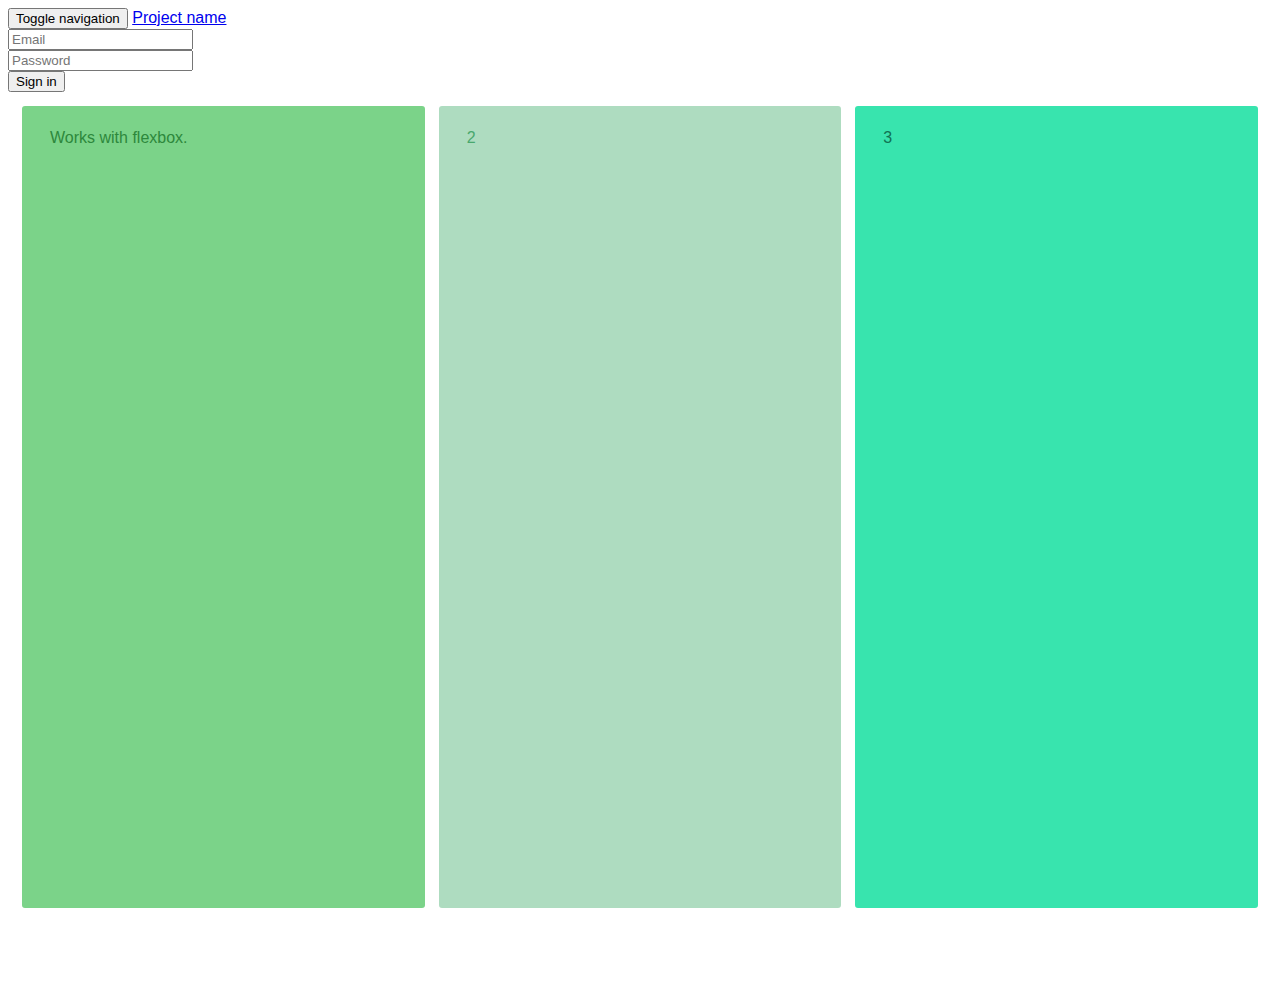
==== app/index.html @ 434d696f "Change docker library" ====
﻿<!DOCTYPE html>
<!--[if lt IE 7]>      <html lang="en" ng-app="myApp" class="no-js lt-ie9 lt-ie8 lt-ie7"> <![endif]-->
<!--[if IE 7]>         <html lang="en" ng-app="myApp" class="no-js lt-ie9 lt-ie8"> <![endif]-->
<!--[if IE 8]>         <html lang="en" ng-app="myApp" class="no-js lt-ie9"> <![endif]-->
<!--[if gt IE 8]><!-->
<html lang="en" ng-app="myApp" class="no-js">
<!--<![endif]-->
<head>
    <meta charset="utf-8">
    <meta http-equiv="X-UA-Compatible" content="IE=edge">
    <title>My AngularJS App</title>
    <meta name="description" content="">
    <meta name="viewport" content="width=device-width, initial-scale=1">

    <!-- bootstrap css -->
    <link rel="stylesheet" href="bower_components/bootstrap/dist/css/bootstrap.min.css">
    <link href="bower_components/angular-resizable/angular-resizable.min.css" rel="stylesheet" />
    <!-- custom app styles  -->
    <link rel="stylesheet" href="app.css">
</head>


<body ng-app="myApp">
    <nav class="navbar navbar-inverse">
        <div class="container-fluid">
            <div class="navbar-header">
                <span class="glyphicon glyphicon-user" aria-hidden="true"></span>
                <button type="button" class="navbar-toggle collapsed" data-toggle="collapse" data-target="#navbar" aria-expanded="false" aria-controls="navbar">
                    <span class="sr-only">Toggle navigation</span>
                    <span class="icon-bar"></span>
                    <span class="icon-bar"></span>
                    <span class="icon-bar"></span>
                </button>
                <a class="navbar-brand" href="#">Project name</a>
            </div>
            <div id="navbar" class="navbar-collapse collapse">
                <form class="navbar-form navbar-right">
                    <div class="form-group">
                        <input type="text" placeholder="Email" class="form-control">
                    </div>
                    <div class="form-group">
                        <input type="password" placeholder="Password" class="form-control">
                    </div>
                    <button type="submit" class="btn btn-success">Sign in</button>
                </form>
            </div><!--/.navbar-collapse -->
        </div>
    </nav>
<main>
    <!--<nav resizable r-directions="['right']">
        <span class="icon-big icon_expand-1"></span>
        <br/><br/>
        <h1>
            Angular
            Resizable
        </h1>
        <p>
            A teensy weensy directive for creating resizable containers.
        </p>
    </nav>-->





    <div class="content">
        <div class="row">
            <section id="one" resizable r-directions="['right']" r-flex="true">
                <p>Works with flexbox.</p>
            </section>
            <section id="two">
                <p>2</p>
            </section>
            <section id="three" resizable r-directions="['left']" r-flex="true">
                <p>3</p>
            </section>
        </div>
        <!--<div class="row">
            <section id="three" resizable r-directions="['right']" r-flex="true">
                <p>
                    Completely seperates <strong>layout logic</strong> from <strong>resize logic</strong>. All layout logic must be done by you in the CSS (as it should be).
                </p>
            </section>
            <section id="four">4</section>
        </div>-->
    </div>
</main>
<footer>
    <span>
            Made with <span class="icon icon_coffee"></span> by
            <a href="http://codepen.io/Reklino/" target="_blank">
                <span class="icon icon_jacob"></span>
            </a>
        </span>
    <span style="float: right">
            <a href="https://github.com/Reklino/angular-resizable" target="_blank">
                Fork it on GitHub <span class="icon icon_code"></span>
            </a>
        </span>
</footer>

<!-- bower components -->
<script src="bower_components/angular/angular.js"></script>
<script src="bower_components/angular-route/angular-route.js"></script>
<script src="bower_components/angular-bootstrap/ui-bootstrap.min.js"></script>
<script src="bower_components/angular-bootstrap/ui-bootstrap-tpls.min.js"></script>
<script src="bower_components/angular-resizable/angular-resizable.min.js"></script>

<!-- custom styles -->
<script src="app.js"></script>
<script src="view1/view1.js"></script>
<script src="view2/view2.js"></script>
<script src="components/version/version.js"></script>
<script src="components/version/version-directive.js"></script>
<script src="components/version/interpolate-filter.js"></script>
</body>
</html>
---- app/app.css ----
/* app css stylesheet */

.menu {
  list-style: none;
  border-bottom: 0.1em solid black;
  margin-bottom: 2em;
  padding: 0 0 0.5em;
}

.menu:before {
  content: "[";
}

.menu:after {
  content: "]";
}

.menu > li {
  display: inline;
}

.menu > li:before {
  content: "|";
  padding-right: 0.3em;
}

.menu > li:nth-child(1):before {
  content: "";
  padding: 0;
}




body {
  color: #343e3d;
  font-family: 'Varela Round', 'Helvetica', sans-serif;
}

p {
  line-height: 24px;
  margin-top: 0;
}

h1 {
  margin: 6px 0 24px;
}

ul {
  margin: 0;
  padding: 0 0 0 1em;
}

li {
  line-height: 24px;
}

.icon {
  font-size: 16px;
  margin: 0 5px;
}

.icon-big {
  font-size: 32px;
  border: 2px dashed #7bd389;
  color: #7bd389;
  padding: 10px 11px 10px 10px;
}

* {
  box-sizing: border-box;
}

html, body {
  height: 100%;
  overflow: hidden;
}

nav {
  /*position: relative;
  z-index: 1;
  text-align: center;
  padding: 2.5em 1.75em;
  background: #fff;
  width: 260px;
  max-width: 300px;
  min-width: 165px;*/
}

main {
  display: -webkit-box;
  display: -webkit-flex;
  display: -ms-flexbox;
  display: flex;
  height: 100%;
  padding-bottom: 70px;
  background: #fff;
}

.content {
  -webkit-box-flex: 1;
  -webkit-flex: 1;
      -ms-flex: 1;
          flex: 1;
  display: -webkit-box;
  display: -webkit-flex;
  display: -ms-flexbox;
  display: flex;
  -webkit-flex-flow: column nowrap;
      -ms-flex-flow: column nowrap;
          flex-flow: column nowrap;
  -webkit-justify-content: space-around;
      -ms-flex-pack: distribute;
          justify-content: space-around;
  -webkit-align-content: space-around;
      -ms-flex-line-pack: distribute;
          align-content: space-around;
  padding: 7px;
}

.row {
  min-height: 50px;
  -webkit-box-flex: 1;
  -webkit-flex: 1;
      -ms-flex: 1;
          flex: 1;
  display: -webkit-box;
  display: -webkit-flex;
  display: -ms-flexbox;
  display: flex;
  -webkit-flex-flow: row nowrap;
      -ms-flex-flow: row nowrap;
          flex-flow: row nowrap;
  -webkit-justify-content: space-around;
      -ms-flex-pack: distribute;
          justify-content: space-around;
  -webkit-align-content: space-around;
      -ms-flex-line-pack: distribute;
          align-content: space-around;
}
.row.resizable {
  -webkit-box-flex: 0;
  -webkit-flex: 0 0 300px;
      -ms-flex: 0 0 300px;
          flex: 0 0 300px;
}

section {
  box-sizing: border-box;
  border-radius: 10px;
  padding: 1.25em 1.75em;
  background: #ddd;
  border: 7px solid #fff;
  -webkit-box-flex: 1;
  -webkit-flex: 1;
      -ms-flex: 1;
          flex: 1;
  min-width: 30px;
}
section.resizable {
  -webkit-box-flex: 0;
  -webkit-flex: 0 0 300px;
      -ms-flex: 0 0 300px;
          flex: 0 0 300px;
}

#one {
  background: #7bd389;
  color: #2d883c;
}

#two {
  background: #aedcc0;
  color: #49a86e;
}

#three {
  background: #38e4ae;
  color: #107354;
}

#four {
  background: url(http://publicdomainarchive.com/wp-content/uploads/2014/12/public-domain-images-free-stock-photos-high-quality-resolution-downloads-public-domain-archive-7-1000x665.jpg);
}

footer {
  background: white;
  position: relative;
  z-index: 1;
  font-size: 14px;
  text-transform: uppercase;
  padding: 0 1.75em;
  width: 100%;
  margin-top: -70px;
  height: 70px;
  line-height: 70px;
  border-top: 1px solid #aedcc0;
}
footer a {
  position: relative;
  text-decoration: none;
  color: #7bd389;
}
footer a:after {
  content: "";
  position: absolute;
  bottom: 0;
  left: 0;
  right: 0;
  margin: 0 auto;
  width: 0;
  height: 1px;
  background-color: #7bd389;
  -webkit-transition: all 0.3s ease-in-out;
  transition: all 0.3s ease-in-out;
}
footer a:hover:after {
  width: 100%;
}
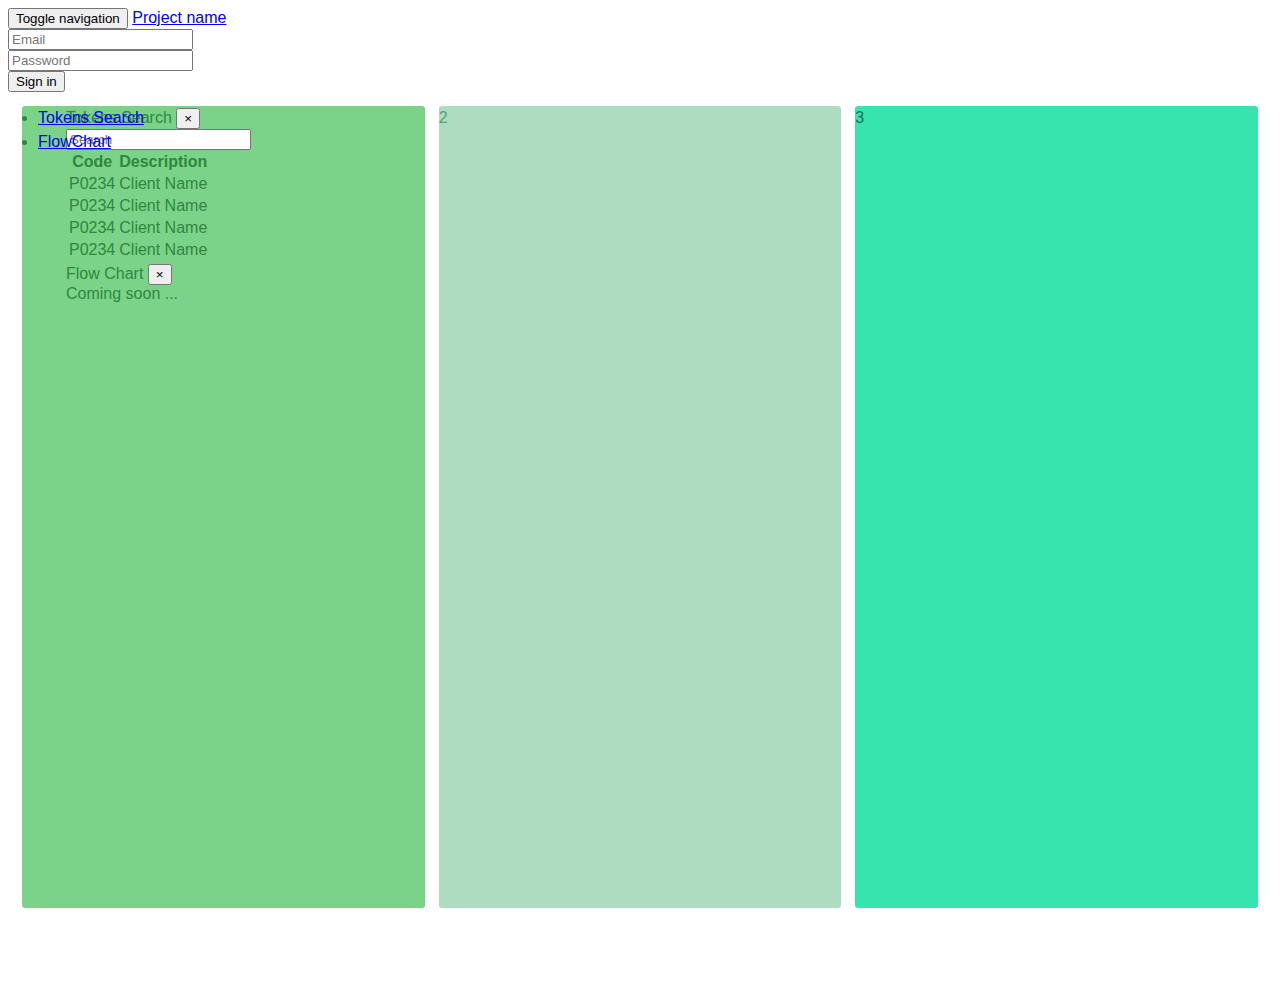
==== commit 1cfc0f12: "Right Sidebar" ====
--- a/app/index.html
+++ b/app/index.html
@@ -15,6 +15,7 @@
     <!-- bootstrap css -->
     <link rel="stylesheet" href="bower_components/bootstrap/dist/css/bootstrap.min.css">
     <link href="bower_components/angular-resizable/angular-resizable.min.css" rel="stylesheet" />
+    <link href="bower_components/bootstrap-vertical-tabs/bootstrap.vertical-tabs.min.css" rel="stylesheet" />
     <!-- custom app styles  -->
     <link rel="stylesheet" href="app.css">
 </head>
@@ -43,10 +44,11 @@
                     </div>
                     <button type="submit" class="btn btn-success">Sign in</button>
                 </form>
-            </div><!--/.navbar-collapse -->
+            </div>
+            <!--/.navbar-collapse -->
         </div>
     </nav>
-<main>
+    <main>
     <!--<nav resizable r-directions="['right']">
         <span class="icon-big icon_expand-1"></span>
         <br/><br/>
@@ -65,8 +67,53 @@
 
     <div class="content">
         <div class="row">
-            <section id="one" resizable r-directions="['right']" r-flex="true">
-                <p>Works with flexbox.</p>
+            <section id="one" resizable r-directions="['right']" r-flex="true" ng-controller="rightSideBarCtrl" ng-class="{collapsed: 'collapsed'}">                
+                <ul class="nav nav-tabs tabs-left sideways" style="width: 42px; position: absolute;">
+                    <li class="active"><a style="white-space:nowrap;" href="#home-r" data-toggle="tab">Tokens Search</a></li>
+                    <li><a href="#profile-r" style="white-space:nowrap;" data-toggle="tab">FlowChart</a></li>    
+                </ul>                
+                <div class="panel panel-default" style=" margin: 2px; width: auto; margin-left: 44px;" ng-hide="collapsed" >
+                    <div class="panel-heading">Tokens Search
+                         <button type="button" class="close" data-dismiss="alert" aria-label="Close"><span aria-hidden="true">&times;</span></button>
+                    </div>
+                    <div class="panel-body">
+                      <input type="text" class="form-control" id="exampleInputSearch" placeholder="Search">
+                    </div>
+                    <table class="table table-bordered">
+                        <thead>
+                            <tr>
+                                <th>Code</th>
+                                <th>Description</th>
+                            </tr>        
+                        </thead>
+                        <tbody>
+                            <tr>
+                                <td>P0234</td>
+                                <td>Client Name</td>
+                            </tr>
+                            <tr>
+                                <td>P0234</td>
+                                <td>Client Name</td>
+                            </tr>
+                            <tr>
+                                <td>P0234</td>
+                                <td>Client Name</td>
+                            </tr>
+                            <tr>
+                                <td>P0234</td>
+                                <td>Client Name</td>
+                            </tr>
+                        </tbody>
+                    </table>
+                </div>
+                 <div class="panel panel-default" style=" margin: 2px; width: auto; margin-left: 44px;" ng-hide="collapsed" >
+                    <div class="panel-heading">Flow Chart
+                         <button type="button" class="close" data-dismiss="alert" aria-label="Close"><span aria-hidden="true">&times;</span></button>
+                    </div>
+                    <div class="panel-body">
+                      Coming soon ...
+                    </div>                    
+                </div>
             </section>
             <section id="two">
                 <p>2</p>
@@ -85,34 +132,32 @@
         </div>-->
     </div>
 </main>
-<footer>
-    <span>
-            Made with <span class="icon icon_coffee"></span> by
+    <footer>
+        <span>Made with <span class="icon icon_coffee"></span>by
             <a href="http://codepen.io/Reklino/" target="_blank">
                 <span class="icon icon_jacob"></span>
             </a>
         </span>
-    <span style="float: right">
-            <a href="https://github.com/Reklino/angular-resizable" target="_blank">
-                Fork it on GitHub <span class="icon icon_code"></span>
+        <span style="float: right">
+            <a href="https://github.com/Reklino/angular-resizable" target="_blank">Fork it on GitHub <span class="icon icon_code"></span>
             </a>
         </span>
-</footer>
+    </footer>
 
-<!-- bower components -->
-<script src="bower_components/angular/angular.js"></script>
-<script src="bower_components/angular-route/angular-route.js"></script>
-<script src="bower_components/angular-bootstrap/ui-bootstrap.min.js"></script>
-<script src="bower_components/angular-bootstrap/ui-bootstrap-tpls.min.js"></script>
-<script src="bower_components/angular-resizable/angular-resizable.min.js"></script>
+    <!-- bower components -->
+    <script src="bower_components/angular/angular.js"></script>
+    <script src="bower_components/angular-route/angular-route.js"></script>
+    <script src="bower_components/angular-bootstrap/ui-bootstrap.min.js"></script>
+    <script src="bower_components/angular-bootstrap/ui-bootstrap-tpls.min.js"></script>
+    <script src="bower_components/angular-resizable/angular-resizable.min.js"></script>
 
-<!-- custom styles -->
-<script src="app.js"></script>
-<script src="view1/view1.js"></script>
-<script src="view2/view2.js"></script>
-<script src="components/version/version.js"></script>
-<script src="components/version/version-directive.js"></script>
-<script src="components/version/interpolate-filter.js"></script>
+    <!-- custom styles -->
+    <script src="app.js"></script>
+    <script src="view1/view1.js"></script>
+    <script src="view2/view2.js"></script>
+    <script src="components/version/version.js"></script>
+    <script src="components/version/version-directive.js"></script>
+    <script src="components/version/interpolate-filter.js"></script>
 </body>
 </html>
 
--- a/app/app.css
+++ b/app/app.css
@@ -148,7 +148,6 @@
 section {
   box-sizing: border-box;
   border-radius: 10px;
-  padding: 1.25em 1.75em;
   background: #ddd;
   border: 7px solid #fff;
   -webkit-box-flex: 1;
@@ -168,6 +167,9 @@
   background: #7bd389;
   color: #2d883c;
 }
+
+    #one.collapsed {
+    }
 
 #two {
   background: #aedcc0;
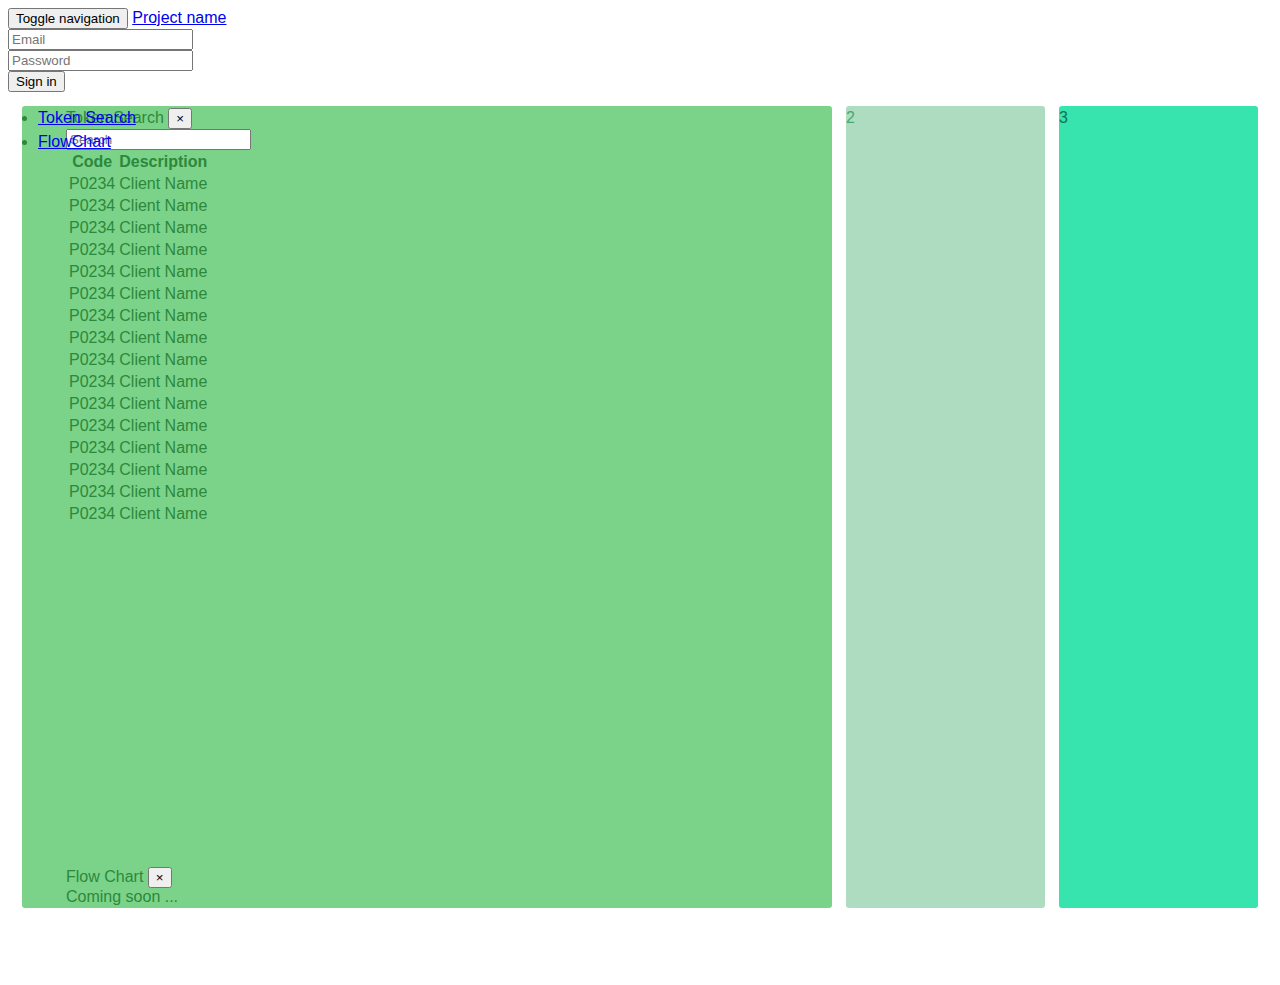
==== commit cd50fa0d: "Right sidebar based on flex boxes" ====
--- a/app/index.html
+++ b/app/index.html
@@ -49,97 +49,154 @@
         </div>
     </nav>
     <main>
-    <!--<nav resizable r-directions="['right']">
-        <span class="icon-big icon_expand-1"></span>
-        <br/><br/>
-        <h1>
-            Angular
-            Resizable
-        </h1>
-        <p>
-            A teensy weensy directive for creating resizable containers.
-        </p>
-    </nav>-->
-
-
-
-
-
-    <div class="content">
-        <div class="row">
-            <section id="one" resizable r-directions="['right']" r-flex="true" ng-controller="rightSideBarCtrl" ng-class="{collapsed: 'collapsed'}">                
-                <ul class="nav nav-tabs tabs-left sideways" style="width: 42px; position: absolute;">
-                    <li class="active"><a style="white-space:nowrap;" href="#home-r" data-toggle="tab">Tokens Search</a></li>
-                    <li><a href="#profile-r" style="white-space:nowrap;" data-toggle="tab">FlowChart</a></li>    
-                </ul>                
-                <div class="panel panel-default" style=" margin: 2px; width: auto; margin-left: 44px;" ng-hide="collapsed" >
-                    <div class="panel-heading">Tokens Search
-                         <button type="button" class="close" data-dismiss="alert" aria-label="Close"><span aria-hidden="true">&times;</span></button>
-                    </div>
-                    <div class="panel-body">
-                      <input type="text" class="form-control" id="exampleInputSearch" placeholder="Search">
-                    </div>
-                    <table class="table table-bordered">
-                        <thead>
-                            <tr>
-                                <th>Code</th>
-                                <th>Description</th>
-                            </tr>        
-                        </thead>
-                        <tbody>
-                            <tr>
-                                <td>P0234</td>
-                                <td>Client Name</td>
-                            </tr>
-                            <tr>
-                                <td>P0234</td>
-                                <td>Client Name</td>
-                            </tr>
-                            <tr>
-                                <td>P0234</td>
-                                <td>Client Name</td>
-                            </tr>
-                            <tr>
-                                <td>P0234</td>
-                                <td>Client Name</td>
-                            </tr>
-                        </tbody>
-                    </table>
-                </div>
-                 <div class="panel panel-default" style=" margin: 2px; width: auto; margin-left: 44px;" ng-hide="collapsed" >
-                    <div class="panel-heading">Flow Chart
-                         <button type="button" class="close" data-dismiss="alert" aria-label="Close"><span aria-hidden="true">&times;</span></button>
-                    </div>
-                    <div class="panel-body">
-                      Coming soon ...
-                    </div>                    
-                </div>
-            </section>
-            <section id="two">
-                <p>2</p>
-            </section>
-            <section id="three" resizable r-directions="['left']" r-flex="true">
-                <p>3</p>
-            </section>
+        <!--<nav resizable r-directions="['right']">
+            <span class="icon-big icon_expand-1"></span>
+            <br/><br/>
+            <h1>
+                Angular
+                Resizable
+            </h1>
+            <p>
+                A teensy weensy directive for creating resizable containers.
+            </p>
+        </nav>-->
+
+
+
+
+
+        <div class="content">
+            <div class="row" ng-controller="rightSideBarCtrl">
+                <section id="one" resizable r-directions="['right']" r-flex="true" ng-class="{collapsed: 'collapsed'}" style="display: flex; flex-direction: column; justify-content: flex-start; align-items: stretch; align-content: stretch; flex-basis: 50%;">
+                    <ul class="nav nav-tabs tabs-left sideways" style="width: 42px; position: absolute;">
+                        <li ng-class="{'active' : selectedTab == tabs.TokenSearch }">
+                            <a style="white-space: nowrap;" href="javascript:void(0);" data-toggle="tab" ng-click="switchToTokenSearch()">Token Search</a>
+                        </li>
+                        <li ng-class="{'active' : selectedTab == tabs.FlowChart }">
+                            <a href="javascript:void(0);" style="white-space: nowrap;" data-toggle="tab" ng-click="switchToFlowChart()">FlowChart</a>
+                        </li>
+                    </ul>
+                    <div class="panel panel-default" style="margin: 2px; width: auto; margin-left: 44px; flex: 1; display: flex; flex-direction: column; justify-content: flex-start; align-items: stretch; align-content: stretch;" ng-hide="collapsed || selectedTab != tabs.TokenSearch">
+                        <div class="panel-heading">
+                            Token Search
+                            <button type="button" class="close" data-dismiss="alert" aria-label="Close"><span aria-hidden="true">&times;</span></button>
+                        </div>
+                        <div class="panel-body" style="flex: 1;overflow-y:scroll">
+                            <input type="text" class="form-control" id="exampleInputSearch" placeholder="Search">
+                            <table class="table table-bordered">
+                                <thead>
+                                    <tr>
+                                        <th>Code</th>
+                                        <th>Description</th>
+                                    </tr>
+                                </thead>
+                                <tbody>
+                                    <tr>
+                                        <td>P0234</td>
+                                        <td>Client Name</td>
+                                    </tr>
+                                    <tr>
+                                        <td>P0234</td>
+                                        <td>Client Name</td>
+                                    </tr>
+                                    <tr>
+                                        <td>P0234</td>
+                                        <td>Client Name</td>
+                                    </tr>
+                                    <tr>
+                                        <td>P0234</td>
+                                        <td>Client Name</td>
+                                    </tr>
+                                    <tr>
+                                        <td>P0234</td>
+                                        <td>Client Name</td>
+                                    </tr>
+                                    <tr>
+                                        <td>P0234</td>
+                                        <td>Client Name</td>
+                                    </tr>
+                                    <tr>
+                                        <td>P0234</td>
+                                        <td>Client Name</td>
+                                    </tr>
+                                    <tr>
+                                        <td>P0234</td>
+                                        <td>Client Name</td>
+                                    </tr>
+                                    <tr>
+                                        <td>P0234</td>
+                                        <td>Client Name</td>
+                                    </tr>
+                                    <tr>
+                                        <td>P0234</td>
+                                        <td>Client Name</td>
+                                    </tr>
+                                    <tr>
+                                        <td>P0234</td>
+                                        <td>Client Name</td>
+                                    </tr>
+                                    <tr>
+                                        <td>P0234</td>
+                                        <td>Client Name</td>
+                                    </tr>
+                                    <tr>
+                                        <td>P0234</td>
+                                        <td>Client Name</td>
+                                    </tr>
+                                    <tr>
+                                        <td>P0234</td>
+                                        <td>Client Name</td>
+                                    </tr>
+                                    <tr>
+                                        <td>P0234</td>
+                                        <td>Client Name</td>
+                                    </tr>
+                                    <tr>
+                                        <td>P0234</td>
+                                        <td>Client Name</td>
+                                    </tr>
+                                </tbody>
+                            </table>
+                        </div>
+
+                    </div>
+                    <div class="panel panel-default" style=" margin: 2px; width: auto; margin-left: 44px;" ng-hide="collapsed || selectedTab != tabs.FlowChart">
+                        <div class="panel-heading">
+                            Flow Chart
+                            <button type="button" class="close" data-dismiss="alert" aria-label="Close"><span aria-hidden="true">&times;</span></button>
+                        </div>
+                        <div class="panel-body">
+                            Coming soon ...
+                        </div>
+                    </div>
+                </section>
+                <section id="two">
+                    <p>2</p>
+                </section>
+                <section id="three" resizable r-directions="['left']" r-flex="true">
+                    <p>3</p>
+                </section>
+            </div>
+            <!--<div class="row">
+                <section id="three" resizable r-directions="['right']" r-flex="true">
+                    <p>
+                        Completely seperates <strong>layout logic</strong> from <strong>resize logic</strong>. All layout logic must be done by you in the CSS (as it should be).
+                    </p>
+                </section>
+                <section id="four">4</section>
+            </div>-->
         </div>
-        <!--<div class="row">
-            <section id="three" resizable r-directions="['right']" r-flex="true">
-                <p>
-                    Completely seperates <strong>layout logic</strong> from <strong>resize logic</strong>. All layout logic must be done by you in the CSS (as it should be).
-                </p>
-            </section>
-            <section id="four">4</section>
-        </div>-->
-    </div>
-</main>
+    </main>
     <footer>
-        <span>Made with <span class="icon icon_coffee"></span>by
+        <span>
+            Made with <span class="icon icon_coffee"></span>by
             <a href="http://codepen.io/Reklino/" target="_blank">
                 <span class="icon icon_jacob"></span>
             </a>
         </span>
         <span style="float: right">
-            <a href="https://github.com/Reklino/angular-resizable" target="_blank">Fork it on GitHub <span class="icon icon_code"></span>
+            <a href="https://github.com/Reklino/angular-resizable" target="_blank">
+                Fork it on GitHub <span class="icon icon_code"></span>
             </a>
         </span>
     </footer>
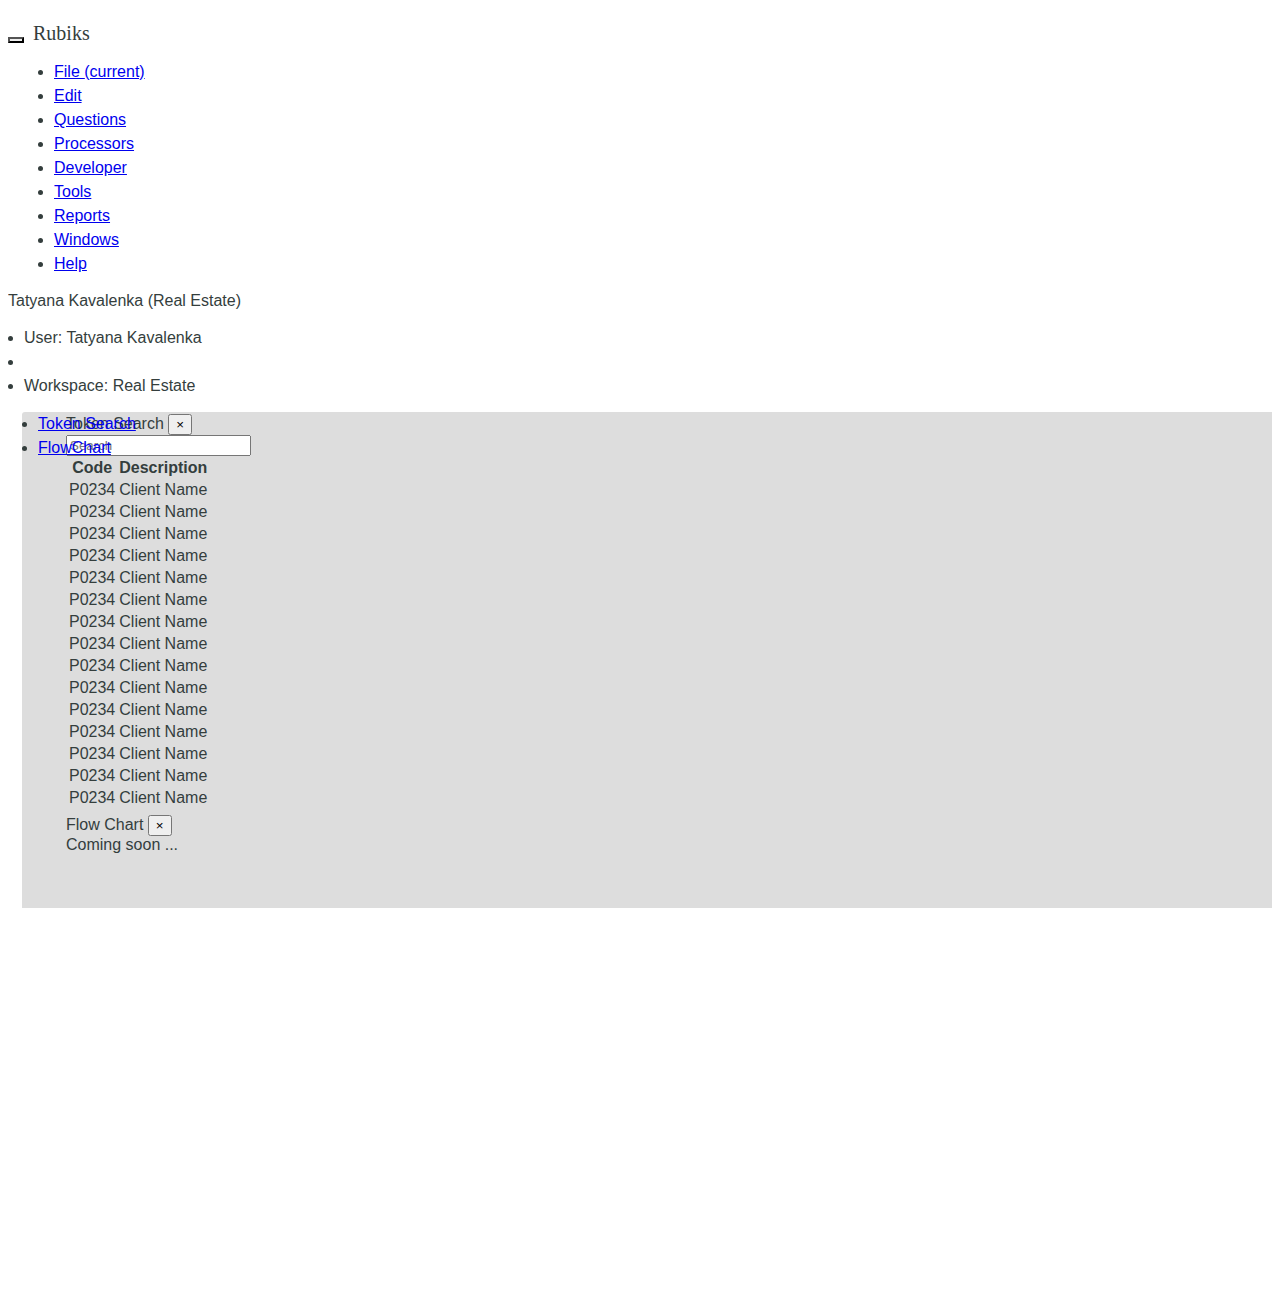
==== commit ade096ff: "Right-sidebar and document placeholder" ====
--- a/app/index.html
+++ b/app/index.html
@@ -24,64 +24,62 @@
 <body ng-app="myApp">
     <nav class="navbar navbar-inverse">
         <div class="container-fluid">
-            <div class="navbar-header">
-                <span class="glyphicon glyphicon-user" aria-hidden="true"></span>
-                <button type="button" class="navbar-toggle collapsed" data-toggle="collapse" data-target="#navbar" aria-expanded="false" aria-controls="navbar">
-                    <span class="sr-only">Toggle navigation</span>
-                    <span class="icon-bar"></span>
-                    <span class="icon-bar"></span>
-                    <span class="icon-bar"></span>
-                </button>
-                <a class="navbar-brand" href="#">Project name</a>
+            <div style="">
+                <div class="navbar-header project-title">
+                    <button type="button" class="btn btn-default btn project-logo" >
+                        <span class="glyphicon glyphicon-object-align-left" aria-hidden="true"></span>
+                    </button>
+                    <span class="navbar-link">Rubiks</span>
+                </div>
+                <div class="">
+                    <div id="navbar" class="navbar-menu main-menu">
+                        <ul class="nav navbar-nav" >
+                            <li class="active"><a href="#">File <span class="sr-only">(current)</span></a></li>
+                            <li><a href="javascript:void(0);">Edit</a></li>
+                            <li><a href="#">Questions</a></li>
+                            <li><a href="#">Processors</a></li>
+                            <li><a href="#">Developer</a></li>
+                            <li><a href="#">Tools</a></li>
+                            <li><a href="#">Reports</a></li>
+                            <li><a href="#">Windows</a></li>
+                            <li><a href="#">Help</a></li>
+                        </ul>
+                    </div>
+                </div>
+                <div class="pull-right navbar-link user-info">
+                    <div class="dropdown">
+                        <span class="dropdown-toggle">
+                            <span class="glyphicon glyphicon-user" aria-hidden="true"></span>
+                            Tatyana Kavalenka (Real Estate)
+                        </span>
+                        <ul class="dropdown-menu" aria-labelledby="dropdownMenuDivider">
+                            <li>User: Tatyana Kavalenka</li>
+                            <li role="separator" class="divider"></li>
+                            <li>Workspace: Real Estate</li>
+                        </ul>
+                    </div>
+                </div>
             </div>
-            <div id="navbar" class="navbar-collapse collapse">
-                <form class="navbar-form navbar-right">
-                    <div class="form-group">
-                        <input type="text" placeholder="Email" class="form-control">
-                    </div>
-                    <div class="form-group">
-                        <input type="password" placeholder="Password" class="form-control">
-                    </div>
-                    <button type="submit" class="btn btn-success">Sign in</button>
-                </form>
-            </div>
-            <!--/.navbar-collapse -->
         </div>
     </nav>
     <main>
-        <!--<nav resizable r-directions="['right']">
-            <span class="icon-big icon_expand-1"></span>
-            <br/><br/>
-            <h1>
-                Angular
-                Resizable
-            </h1>
-            <p>
-                A teensy weensy directive for creating resizable containers.
-            </p>
-        </nav>-->
-
-
-
-
-
         <div class="content">
-            <div class="row" ng-controller="rightSideBarCtrl">
-                <section id="one" resizable r-directions="['right']" r-flex="true" ng-class="{collapsed: 'collapsed'}" style="display: flex; flex-direction: column; justify-content: flex-start; align-items: stretch; align-content: stretch; flex-basis: 50%;">
-                    <ul class="nav nav-tabs tabs-left sideways" style="width: 42px; position: absolute;">
+            <div class="row" ng-controller="leftSideBarCtrl">
+                <section id="one" class="left-side-bar" resizable r-directions="directions" r-flex="true" ng-class="{ 'collapsed': collapsed }" >
+                    <ul class="nav nav-tabs tabs-left sideways">
                         <li ng-class="{'active' : selectedTab == tabs.TokenSearch }">
                             <a style="white-space: nowrap;" href="javascript:void(0);" data-toggle="tab" ng-click="switchToTokenSearch()">Token Search</a>
                         </li>
                         <li ng-class="{'active' : selectedTab == tabs.FlowChart }">
-                            <a href="javascript:void(0);" style="white-space: nowrap;" data-toggle="tab" ng-click="switchToFlowChart()">FlowChart</a>
+                            <a href="javascript:void(0);" data-toggle="tab" ng-click="switchToFlowChart()">FlowChart</a>
                         </li>
                     </ul>
-                    <div class="panel panel-default" style="margin: 2px; width: auto; margin-left: 44px; flex: 1; display: flex; flex-direction: column; justify-content: flex-start; align-items: stretch; align-content: stretch;" ng-hide="collapsed || selectedTab != tabs.TokenSearch">
+                    <div class="panel panel-default" ng-hide="collapsed || selectedTab != tabs.TokenSearch">
                         <div class="panel-heading">
                             Token Search
-                            <button type="button" class="close" data-dismiss="alert" aria-label="Close"><span aria-hidden="true">&times;</span></button>
-                        </div>
-                        <div class="panel-body" style="flex: 1;overflow-y:scroll">
+                            <button type="button" class="close" data-dismiss="alert" aria-label="Close" ng-click="collapse()"><span aria-hidden="true">&times;</span></button>
+                        </div>
+                        <div class="panel-body">
                             <input type="text" class="form-control" id="exampleInputSearch" placeholder="Search">
                             <table class="table table-bordered">
                                 <thead>
@@ -160,7 +158,7 @@
                         </div>
 
                     </div>
-                    <div class="panel panel-default" style=" margin: 2px; width: auto; margin-left: 44px;" ng-hide="collapsed || selectedTab != tabs.FlowChart">
+                    <div class="panel panel-default flow-chart-panel" ng-hide="collapsed || selectedTab != tabs.FlowChart">
                         <div class="panel-heading">
                             Flow Chart
                             <button type="button" class="close" data-dismiss="alert" aria-label="Close"><span aria-hidden="true">&times;</span></button>
@@ -170,36 +168,97 @@
                         </div>
                     </div>
                 </section>
-                <section id="two">
-                    <p>2</p>
+                <section class="doc-panel">
+                    <table class="doc-panel-skeleton">
+                        <tr>
+                            <td class="hz-ruler" colspan="2" ></td>
+                        </tr>
+                        <tr>
+                            <td class="vt-ruler" style="">
+                                <div class="vt-ruler" ></div>
+                            </td>
+                            <td>
+                                <div class="document-container" >
+                                    <img src="components/img/Loan_Application_-_AVANA_Capital-rev1_Page_01.png" />
+                                </div>
+                            </td>
+                        </tr>
+                    </table>
                 </section>
-                <section id="three" resizable r-directions="['left']" r-flex="true">
-                    <p>3</p>
+                <section class="right-side-bar" resizable r-directions="['left']" r-flex="true" >
+
+                    <section class="toolbox-section" resizable r-directions="['bottom']" r-flex="true">
+                        <div class="panel panel-default">
+                            <div class="panel-heading">
+                                Tools
+                            </div>
+                            <div class="panel-body toolbox-panel">
+                                <ul class="toolbox-panel-group">
+                                    <li class="toolbox-item">
+                                        <span class="glyphicon glyphicon-unchecked" aria-hidden="true" title="Text field"></span>
+                                    </li>
+                                    <li class="toolbox-item">
+                                        <span class="glyphicon glyphicon-check" aria-hidden="true" title="multiple choise"></span>
+                                    </li>
+                                </ul>
+                                <div class="delimeter"></div>
+                                <ul class="toolbox-panel-group">
+                                    <li class="toolbox-item">
+                                        <span class="glyphicon glyphicon-indent-right" aria-hidden="true" title="Align right"></span>
+                                    </li>
+                                    <li class="toolbox-item">
+                                        <span class="glyphicon glyphicon-indent-left" aria-hidden="true" title="Align left"></span>
+                                    </li>
+                                    <li class="toolbox-item">
+                                        <span class="glyphicon glyphicon-text-width" aria-hidden="true" title="Align width"></span>
+                                    </li>
+                                    <li class="toolbox-item">
+                                        <span class="glyphicon glyphicon-text-height" aria-hidden="true" title="Align height"></span>
+                                    </li>
+                                </ul>
+                                <div class="delimeter"></div>
+                            </div>
+                        </div>
+                    </section>
+                    <section class="properties-section">
+                        <div class="panel panel-default" >
+                            <div class="panel-heading">
+                                Control Properties
+                            </div>
+                            <div class="panel-body">
+                                <table class="table table-bordered table-condensed">
+                                    <thead>
+                                        <tr>
+                                            <th>
+                                                Property
+                                            </th>
+                                            <th>
+                                                Value
+                                            </th>
+                                        </tr>
+                                    </thead>
+                                    <tbody>
+                                        <tr>
+                                            <td>Token</td>
+                                            <td>AL234</td>
+                                        </tr>
+                                    <tr>
+                                        <td>Layer</td>
+                                        <td>Layer 1</td>
+                                    </tr>
+                                        <tr>
+                                            <td>Font</td>
+                                            <td>Times New Roman</td>
+                                        </tr>
+                                    </tbody>
+                                </table>
+                            </div>
+                        </div>
+                    </section>
                 </section>
             </div>
-            <!--<div class="row">
-                <section id="three" resizable r-directions="['right']" r-flex="true">
-                    <p>
-                        Completely seperates <strong>layout logic</strong> from <strong>resize logic</strong>. All layout logic must be done by you in the CSS (as it should be).
-                    </p>
-                </section>
-                <section id="four">4</section>
-            </div>-->
         </div>
     </main>
-    <footer>
-        <span>
-            Made with <span class="icon icon_coffee"></span>by
-            <a href="http://codepen.io/Reklino/" target="_blank">
-                <span class="icon icon_jacob"></span>
-            </a>
-        </span>
-        <span style="float: right">
-            <a href="https://github.com/Reklino/angular-resizable" target="_blank">
-                Fork it on GitHub <span class="icon icon_code"></span>
-            </a>
-        </span>
-    </footer>
 
     <!-- bower components -->
     <script src="bower_components/angular/angular.js"></script>
--- a/app/app.css
+++ b/app/app.css
@@ -76,16 +76,35 @@
   overflow: hidden;
 }
 
-nav {
-  /*position: relative;
-  z-index: 1;
-  text-align: center;
-  padding: 2.5em 1.75em;
-  background: #fff;
-  width: 260px;
-  max-width: 300px;
-  min-width: 165px;*/
-}
+/*** Navigation Bar *****/
+
+nav.navbar {
+  margin-bottom:0px;
+  border-radius:0;
+}
+
+nav.navbar .project-title {
+    line-height: 50px; 
+    font-family: fantasy; 
+    line-height: 50px;
+}
+nav.navbar .project-title .project-logo {
+    border-radius: 0px;
+}
+nav.navbar .project-title .navbar-link {
+    font-size: 20px; 
+    margin-left: 5px;
+}
+
+nav.navbar .main-menu ul {
+    margin-left:30px;
+}
+
+nav.navbar .user-info {
+    line-height: 50px;
+}
+
+/*** end of Navigation Bar *****/
 
 main {
   display: -webkit-box;
@@ -156,6 +175,7 @@
           flex: 1;
   min-width: 30px;
 }
+
 section.resizable {
   -webkit-box-flex: 0;
   -webkit-flex: 0 0 300px;
@@ -163,27 +183,192 @@
           flex: 0 0 300px;
 }
 
-#one {
-  background: #7bd389;
-  color: #2d883c;
-}
-
-    #one.collapsed {
-    }
-
-#two {
-  background: #aedcc0;
-  color: #49a86e;
-}
-
-#three {
-  background: #38e4ae;
-  color: #107354;
-}
-
-#four {
-  background: url(http://publicdomainarchive.com/wp-content/uploads/2014/12/public-domain-images-free-stock-photos-high-quality-resolution-downloads-public-domain-archive-7-1000x665.jpg);
-}
+section.left-side-bar {
+  /*background: #7bd389;
+  color: #2d883c;*/
+
+
+  display: flex; 
+  flex-direction: column; 
+  justify-content: flex-start; 
+  align-items: stretch; 
+  align-content: stretch; 
+  flex-basis: 50%;
+}
+
+    section.left-side-bar.collapsed {
+        flex-basis: 58px !important;
+    }
+
+    section.left-side-bar.collapsed .rg-right {
+        display: none;
+    }
+
+    section.left-side-bar ul.nav-tabs{
+        width: 42px; 
+        position: absolute;
+    }
+
+        section.left-side-bar ul.nav-tabs a {
+            white-space:nowrap;
+        }
+
+    section.left-side-bar .panel {
+        margin: 2px; 
+        width: auto; 
+        margin-left: 44px; 
+        flex: 1; 
+        display: flex; 
+        flex-direction: column; 
+        justify-content: flex-start; 
+        align-items: stretch; 
+        align-content: stretch;
+    }
+
+        section.left-side-bar .panel .panel-body {
+            flex: 1 1 0;
+            overflow-y:scroll;
+        }
+
+        section.left-side-bar .flow-chart-panel {
+            margin: 2px; 
+            width: auto; 
+            margin-left: 44px;
+        }
+
+section.doc-panel {
+    overflow: scroll; 
+    background-color: #f1f1f1;
+}
+
+section.doc-panel .doc-panel-skeleton {
+    position: relative; 
+    width: 100%; 
+    height: 100%;
+}
+
+    section.doc-panel .doc-panel-skeleton .hz-ruler {
+        width: 100%;
+        height: 20px;
+        background-image: url(components/img/hz-rule.png);
+        background-repeat: no-repeat;
+        background-position: left top;
+    }
+
+    section.doc-panel .doc-panel-skeleton .vt-ruler {
+        width: 20px; 
+        height: 100%; 
+        background-image: url(components/img/vt-rule.png); 
+        background-repeat: no-repeat; 
+        background-position: left -1px; 
+        vertical-align: top;
+    }
+
+    section.doc-panel .doc-panel-skeleton .document-container {
+        padding: 30px;
+    }
+
+    section.doc-panel .doc-panel-skeleton .document-container img {
+        box-shadow: 0px 1px 2px 1px rgba(0, 0, 0, 0.25); 
+        margin-right: 30px;
+    }
+
+section.right-side-bar {
+    display: flex;
+    flex-direction: column; 
+    flex-basis: 500px;
+}
+
+section.right-side-bar .toolbox-section {
+    border: none; 
+    display: flex; 
+    flex-direction: column; 
+    align-items: stretch; 
+    align-content: stretch; 
+    justify-content: flex-start;
+}
+
+
+.properties-section {
+    border: none; 
+    display: flex; 
+    flex-direction: column; 
+    align-items: stretch; 
+    align-content: stretch; 
+    justify-content: flex-start; 
+    border-top: 14px solid transparent; 
+    background-color: white; 
+    border-radius: 0;
+}
+
+.properties-section .panel {
+    flex: 1; 
+    margin-bottom: 0;
+}
+
+
+.toolbox-section > .panel {
+    flex: 1; margin-bottom: 0;
+}
+
+.toolbox-panel {
+    
+}
+
+.toolbox-panel .delimeter {
+        height: 1px;
+        margin: 9px 1px;
+        overflow: hidden;
+        background-color: #e5e5e5;
+        border-bottom: 1px solid #ddd;
+        display: block;
+    }
+
+.toolbox-panel .toolbox-panel-group {
+    list-style-type: none;
+    clear: both; 
+    overflow: hidden;
+}
+
+.toolbox-panel .toolbox-panel-group .toolbox-item {
+    display: inline-block;
+    padding: 6px 12px;
+    margin-bottom: 0;
+    font-size: 14px;
+    font-weight: 400;
+    line-height: 1.42857143;
+    text-align: center;
+    white-space: nowrap;
+    vertical-align: middle;
+    -ms-touch-action: manipulation;
+    touch-action: manipulation;
+    cursor: pointer;
+    -webkit-user-select: none;
+    -moz-user-select: none;
+    -ms-user-select: none;
+    user-select: none;
+    background-image: none;
+    border: 1px solid transparent;
+    border-radius: 4px;
+    color: #333;
+    background-color: #fff;
+    border-color: #ccc;
+    float: left;
+    margin-right: 7px;
+}
+
+    .toolbox-panel .toolbox-panel-group.toolbox-item:hover {
+        color: #333;
+        background-color: #e6e6e6;
+        border-color: #adadad;
+    }
+
+    .toolbox-panel .toolbox-panel-group .toolbox-item .glyphicon-class {
+        display: block;
+        white-space: nowrap;
+    }
+
+
 
 footer {
   background: white;
